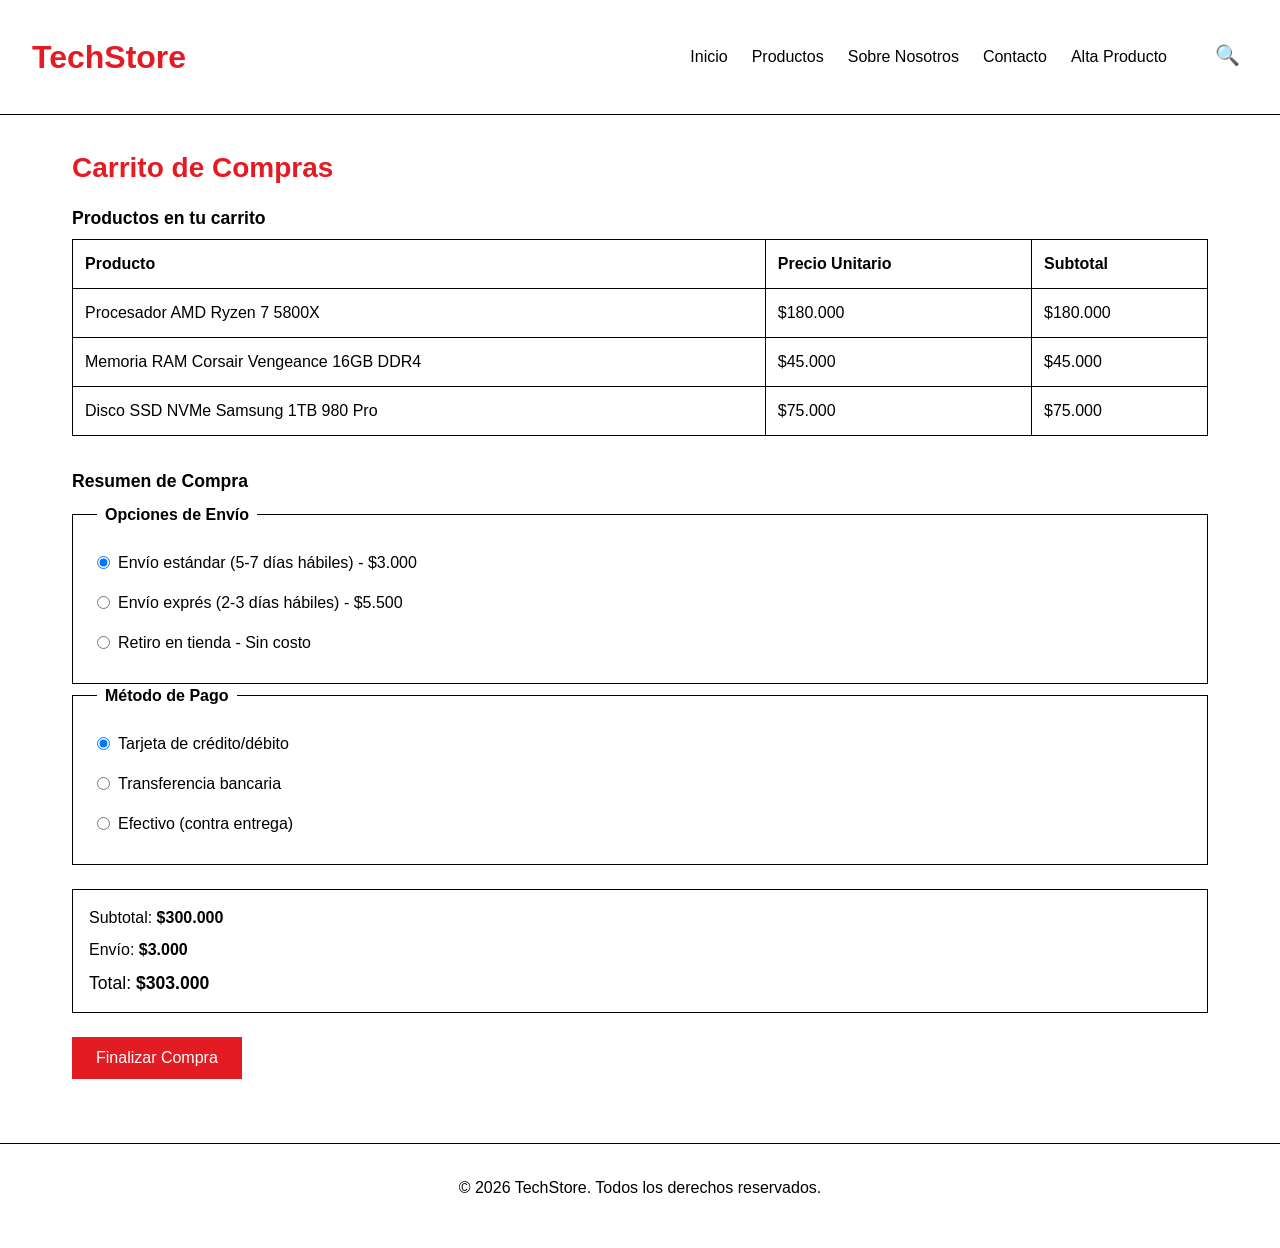
==== carrito.html @ a1bcc321 "Reestructuración del sitio web y mejora de las páginas de productos - Se actualizaron los enlaces de" ====
<!DOCTYPE html>
<html lang="es">
<head>
    <meta charset="UTF-8">
    <meta name="viewport" content="width=device-width, initial-scale=1.0">
    <title>TechStore - Carrito de Compras</title>
    <meta name="description" content="Carrito de compras de TechStore">
    <link rel="stylesheet" href="style.css">
</head>
<body>
    <header>
        <h1>TechStore</h1>
        <nav>
            <ul>
                <li><a href="index.html">Inicio</a></li>
                <li><a href="productos.html">Productos</a></li>
                <li><a href="sobre-nosotros.html">Sobre Nosotros</a></li>
                <li><a href="/contact.html">Contacto</a></li>
                <li><a href="new-product.html">Alta Producto</a></li>
            </ul>
            <div class="buscador">
                <input type="checkbox" id="buscador-toggle">
                <label for="buscador-toggle" class="buscador-lupa">🔍</label>
                <form class="buscador-input">
                    <input type="text" name="busqueda" placeholder="Buscar productos...">
                </form>
            </div>
        </nav>
    </header>

    <main>
        <h2>Carrito de Compras</h2>

        <section id="carrito-productos">
            <h3>Productos en tu carrito</h3>
            <table>
                <thead>
                    <tr>
                        <th>Producto</th>
                        <th>Precio Unitario</th>
                        <th>Subtotal</th>
                    </tr>
                </thead>
                <tbody>
                    <tr>
                        <td>Procesador AMD Ryzen 7 5800X</td>
                        <td>$180.000</td>
                        <td>$180.000</td>
                    </tr>
                    <tr>
                        <td>Memoria RAM Corsair Vengeance 16GB DDR4</td>
                        <td>$45.000</td>
                        <td>$45.000</td>
                    </tr>
                    <tr>
                        <td>Disco SSD NVMe Samsung 1TB 980 Pro</td>
                        <td>$75.000</td>
                        <td>$75.000</td>
                    </tr>
                </tbody>
            </table>
        </section>

        <section id="resumen-compra">
            <h3>Resumen de Compra</h3>

            <fieldset>
                <legend>Opciones de Envío</legend>
                <div class="opciones-envio">
                    <label>
                        <input type="radio" name="envio" value="estandar" checked>
                        Envío estándar (5-7 días hábiles) - $3.000
                    </label>
                    <label>
                        <input type="radio" name="envio" value="expres">
                        Envío exprés (2-3 días hábiles) - $5.500
                    </label>
                    <label>
                        <input type="radio" name="envio" value="retiro">
                        Retiro en tienda - Sin costo
                    </label>
                </div>
            </fieldset>

            <fieldset>
                <legend>Método de Pago</legend>
                <div class="opciones-pago">
                    <label>
                        <input type="radio" name="pago" value="tarjeta" checked>
                        Tarjeta de crédito/débito
                    </label>
                    <label>
                        <input type="radio" name="pago" value="transferencia">
                        Transferencia bancaria
                    </label>
                    <label>
                        <input type="radio" name="pago" value="efectivo">
                        Efectivo (contra entrega)
                    </label>
                </div>
            </fieldset>

            <div class="totales">
                <p>Subtotal: <strong>$300.000</strong></p>
                <p>Envío: <strong>$3.000</strong></p>
                <p>Total: <strong>$303.000</strong></p>
            </div>

            <button type="submit">Finalizar Compra</button>
        </section>
    </main>

    <footer>
        <p>&copy; 2026 TechStore. Todos los derechos reservados.</p>
    </footer>
</body>
</html>
---- style.css ----
:root {
    --color-primario: #E31B23;
    --color-acento: #C5A059;
    --color-fondo: #FFFFFF;
    --color-texto: #000000;
    --radio-borde: 0px;
    --borde-fino: 1px;
}

* {
    box-sizing: border-box;
    margin: 0;
    padding: 0;
}

body {
    font-family: Arial, Helvetica, sans-serif;
    background-color: var(--color-fondo);
    color: var(--color-texto);
    line-height: 1.5;
}

/* Header y Navegación */
header {
    padding: 1rem;
    border-bottom: var(--borde-fino) solid var(--color-texto);
}

header h1 {
    color: var(--color-primario);
    font-size: 1.5rem;
}

header nav ul {
    list-style: none;
    display: flex;
    flex-direction: column;
    gap: 0.5rem;
    margin-top: 1rem;
}

header nav a {
    display: block;
    padding: 0.5rem;
    color: var(--color-texto);
    text-decoration: none;
}

header nav a:hover {
    color: var(--color-acento);
}

header nav {
    display: flex;
    flex-direction: column;
    gap: 1rem;
}

.buscador {
    display: flex;
    flex-direction: column;
    align-items: flex-start;
}

#buscador-toggle {
    display: none;
}

.buscador-lupa {
    cursor: pointer;
    padding: 0.5rem;
    font-size: 1.25rem;
    color: var(--color-texto);
}

.buscador-input {
    display: none;
    width: 200px;
}

.buscador-input input {
    width: 100%;
    padding: 0.5rem;
    border: var(--borde-fino) solid var(--color-texto);
    border-radius: var(--radio-borde);
    background-color: var(--color-fondo);
    color: var(--color-texto);
}

#buscador-toggle:checked ~ .buscador-input {
    display: block;
    width: 200px;
}

/* Main */
main {
    padding: 1rem;
}

section {
    margin-bottom: 2rem;
}

h2 {
    color: var(--color-primario);
    font-size: 1.25rem;
    margin-bottom: 1rem;
}

h3 {
    font-size: 1.1rem;
    margin-bottom: 0.5rem;
}

p {
    margin-bottom: 1rem;
}

/* Formularios */
form {
    display: flex;
    flex-direction: column;
    gap: 1rem;
}

fieldset {
    border: var(--borde-fino) solid var(--color-texto);
    padding: 1rem;
}

legend {
    padding: 0 0.5rem;
    font-weight: bold;
}

label {
    display: block;
    margin-bottom: 0.25rem;
}

input,
select,
textarea {
    width: 100%;
    padding: 0.5rem;
    border: var(--borde-fino) solid var(--color-texto);
    border-radius: var(--radio-borde);
    font-size: 1rem;
}

button {
    padding: 0.75rem 1.5rem;
    background-color: var(--color-primario);
    color: var(--color-fondo);
    border: none;
    border-radius: var(--radio-borde);
    cursor: pointer;
    font-size: 1rem;
}

button:hover {
    background-color: var(--color-acento);
}

button[type="reset"] {
    background-color: transparent;
    color: var(--color-texto);
    border: var(--borde-fino) solid var(--color-texto);
}

input[type="checkbox"],
input[type="radio"] {
    width: auto;
    margin-right: 0.5rem;
}

table {
    width: 100%;
    border-collapse: collapse;
    margin-bottom: 2rem;
}

table th,
table td {
    padding: 0.75rem;
    border: var(--borde-fino) solid var(--color-texto);
    text-align: left;
}

table th {
    background-color: var(--color-fondo);
    font-weight: bold;
}

.opciones-envio,
.opciones-pago {
    display: flex;
    flex-direction: column;
    gap: 0.75rem;
}

.opciones-envio label,
.opciones-pago label {
    display: flex;
    align-items: center;
    cursor: pointer;
}

.totales {
    margin: 1.5rem 0;
    padding: 1rem;
    border: var(--borde-fino) solid var(--color-texto);
}

.totales p {
    margin-bottom: 0.5rem;
}

.totales p:last-child {
    margin-bottom: 0;
    font-size: 1.1rem;
}

/* Artículos de productos */
.productos {
    display: grid;
    gap: 1rem;
    grid-template-columns: repeat(auto-fill, minmax(250px, 1fr));
}

.tarjeta-producto {
    position: relative;
    display: flex;
    flex-direction: column;
    height: 320px;
    border: var(--borde-fino) solid var(--color-texto);
    border-radius: var(--radio-borde);
    overflow: hidden;
    transition: transform 0.2s ease;
}

.tarjeta-producto:hover {
    transform: translateY(-5px);
}

.producto-imagen {
    width: 100%;
    height: 180px;
    background-color: #e0e0e0;
    border-bottom: none;
}

.producto-imagen img {
    width: 100%;
    height: 100%;
    object-fit: cover;
}

.producto-info {
    padding: 1rem;
    display: flex;
    flex-direction: column;
    flex-grow: 1;
}

.producto-info h4 {
    font-size: 1rem;
    margin-bottom: 0.5rem;
    line-height: 1.3;
}

.producto-precio-container {
    display: flex;
    align-items: baseline;
    gap: 0.5rem;
    margin-top: auto;
}

.producto-precio {
    font-size: 1.25rem;
    font-weight: bold;
    color: var(--color-primario);
}

.producto-precio-anterior {
    font-size: 0.85rem;
    text-decoration: line-through;
    color: var(--color-texto);
    opacity: 0.7;
}

.producto-descripcion {
    position: absolute;
    left: 0;
    right: 0;
    top: 0;
    height: 180px;
    background-color: rgba(245, 245, 245, 0.95);
    color: var(--color-texto);
    padding: 1rem;
    opacity: 0;
    transition: opacity 0.3s ease;
    border-bottom: var(--borde-fino) solid var(--color-texto);
}

.tarjeta-producto:hover .producto-descripcion {
    opacity: 1;
}

.producto-descripcion p {
    margin: 0;
    font-size: 0.9rem;
}

.tarjeta-producto.oferta {
    background-color: var(--color-acento);
}

.tarjeta-producto.oferta:hover {
    background-color: var(--color-acento);
}

.etiqueta-oferta {
    position: absolute;
    top: 0;
    right: 0;
    padding: 0.25rem 0.5rem;
    background-color: var(--color-primario);
    color: var(--color-fondo);
    font-size: 0.75rem;
    font-weight: bold;
    z-index: 1;
}

/* Footer */
footer {
    padding: 1rem;
    border-top: var(--borde-fino) solid var(--color-texto);
    text-align: center;
}

/* Tablet */
@media (min-width: 768px) {
    header {
        display: flex;
        justify-content: space-between;
        align-items: center;
    }

    header nav {
        flex-direction: row;
        align-items: center;
        gap: 2rem;
    }

    header nav ul {
        flex-direction: row;
        margin-top: 0;
    }

    .buscador {
        flex-direction: row;
        align-items: center;
    }

    main {
        padding: 1.5rem;
    }

    h2 {
        font-size: 1.5rem;
    }

    form {
        max-width: 600px;
    }

    fieldset {
        padding: 1.5rem;
    }

    .productos {
        grid-template-columns: repeat(2, 1fr);
    }

    .ofertas {
        grid-template-columns: repeat(2, 1fr);
    }

    #productos article {
        margin-bottom: 0;
    }
}

/* Desktop */
@media (min-width: 1024px) {
    header,
    main,
    footer {
        padding: 2rem;
    }

    header h1 {
        font-size: 2rem;
    }

    h2 {
        font-size: 1.75rem;
    }

    main {
        max-width: 1200px;
        margin: 0 auto;
    }

    .productos {
        grid-template-columns: repeat(3, 1fr);
    }

    .ofertas {
        grid-template-columns: repeat(3, 1fr);
    }

    #productos article {
        margin-bottom: 0;
    }

    form {
        max-width: 800px;
    }
}
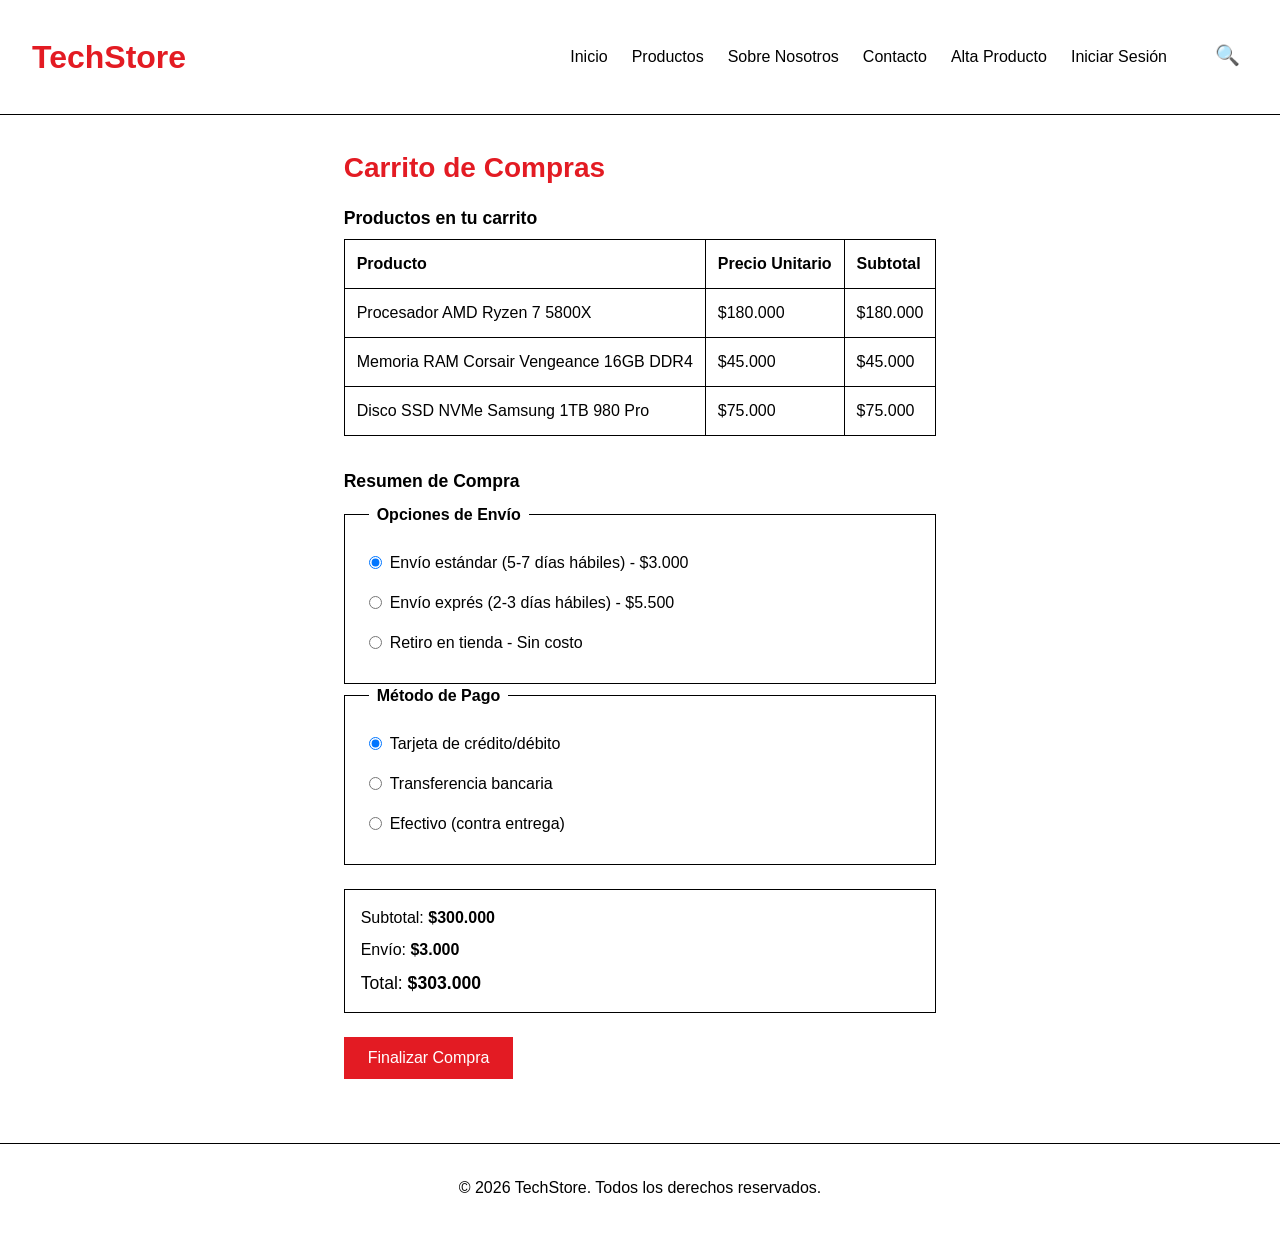
==== commit 142f15bf: "Add new HTML pages for admin and user login, product details, and a banner image - Created login-adm" ====
--- a/carrito.html
+++ b/carrito.html
@@ -9,7 +9,7 @@
 </head>
 <body>
     <header>
-        <h1>TechStore</h1>
+        <h1><a href="index.html">TechStore</a></h1>
         <nav>
             <ul>
                 <li><a href="index.html">Inicio</a></li>
@@ -17,6 +17,7 @@
                 <li><a href="sobre-nosotros.html">Sobre Nosotros</a></li>
                 <li><a href="/contact.html">Contacto</a></li>
                 <li><a href="new-product.html">Alta Producto</a></li>
+                <li><a href="login-user.html">Iniciar Sesión</a></li>
             </ul>
             <div class="buscador">
                 <input type="checkbox" id="buscador-toggle">
--- a/style.css
+++ b/style.css
@@ -18,6 +18,9 @@
     background-color: var(--color-fondo);
     color: var(--color-texto);
     line-height: 1.5;
+    display: flex;
+    flex-direction: column;
+    min-height: 100vh;
 }
 
 /* Header y Navegación */
@@ -29,6 +32,11 @@
 header h1 {
     color: var(--color-primario);
     font-size: 1.5rem;
+}
+
+header h1 a {
+    color: inherit;
+    text-decoration: none;
 }
 
 header nav ul {
@@ -95,6 +103,7 @@
 /* Main */
 main {
     padding: 1rem;
+    flex: 1;
 }
 
 section {
@@ -225,7 +234,12 @@
 .productos {
     display: grid;
     gap: 1rem;
-    grid-template-columns: repeat(auto-fill, minmax(250px, 1fr));
+    grid-template-columns: 1fr;
+}
+
+a.tarjeta-producto {
+    text-decoration: none;
+    color: inherit;
 }
 
 .tarjeta-producto {
@@ -332,6 +346,224 @@
     z-index: 1;
 }
 
+/* Filtros de categoría */
+.filtro-ancla {
+    position: absolute;
+    opacity: 0;
+    pointer-events: none;
+}
+
+.filtros-categoria {
+    display: flex;
+    flex-wrap: wrap;
+    gap: 0.5rem;
+    margin-bottom: 1.5rem;
+}
+
+.filtros-categoria a {
+    display: inline-block;
+    padding: 0.5rem 1rem;
+    border: var(--borde-fino) solid var(--color-texto);
+    text-decoration: none;
+    color: var(--color-texto);
+    font-size: 0.9rem;
+    user-select: none;
+    transition: background-color 0.2s ease, color 0.2s ease;
+}
+
+.filtros-categoria a:hover {
+    background-color: var(--color-primario);
+    color: var(--color-fondo);
+}
+
+/* Ancla activa: resalta el link correspondiente */
+#filtro-todos:target ~ .filtros-categoria a[href="#filtro-todos"],
+#filtro-procesadores:target ~ .filtros-categoria a[href="#filtro-procesadores"],
+#filtro-memorias:target ~ .filtros-categoria a[href="#filtro-memorias"],
+#filtro-discos:target ~ .filtros-categoria a[href="#filtro-discos"],
+#filtro-placas:target ~ .filtros-categoria a[href="#filtro-placas"],
+#filtro-motherboards:target ~ .filtros-categoria a[href="#filtro-motherboards"],
+#filtro-monitores:target ~ .filtros-categoria a[href="#filtro-monitores"] {
+    background-color: var(--color-primario);
+    color: var(--color-fondo);
+    border-color: var(--color-primario);
+}
+
+/* Cuando un filtro específico está activo, oculta todas las secciones */
+#filtro-procesadores:target ~ section,
+#filtro-memorias:target ~ section,
+#filtro-discos:target ~ section,
+#filtro-placas:target ~ section,
+#filtro-motherboards:target ~ section,
+#filtro-monitores:target ~ section {
+    display: none;
+}
+
+/* Muestra solo la sección que coincide */
+#filtro-procesadores:target ~ #procesadores,
+#filtro-memorias:target ~ #memorias-ram,
+#filtro-discos:target ~ #discos-ssd,
+#filtro-placas:target ~ #placas-de-video,
+#filtro-motherboards:target ~ #motherboards,
+#filtro-monitores:target ~ #monitores {
+    display: block;
+}
+
+/* Producto detalle */
+.producto-detalle {
+    display: flex;
+    flex-direction: column;
+    gap: 1.5rem;
+}
+
+.producto-detalle-imagen {
+    width: 100%;
+    max-height: 400px;
+    background-color: #e0e0e0;
+    overflow: hidden;
+}
+
+.producto-detalle-imagen img {
+    width: 100%;
+    height: 100%;
+    object-fit: cover;
+}
+
+.producto-detalle-info {
+    display: flex;
+    flex-direction: column;
+    gap: 1rem;
+}
+
+.producto-detalle-info h2 {
+    color: var(--color-texto);
+    margin-bottom: 0;
+}
+
+.producto-detalle-precio {
+    font-size: 1.75rem;
+    font-weight: bold;
+    color: var(--color-primario);
+    margin-bottom: 0;
+}
+
+.producto-detalle-precio-anterior {
+    font-size: 1rem;
+    text-decoration: line-through;
+    color: var(--color-texto);
+    opacity: 0.7;
+    margin-left: 0.75rem;
+    font-weight: normal;
+}
+
+.producto-detalle-descripcion {
+    line-height: 1.7;
+    margin-bottom: 0;
+}
+
+.producto-detalle-sku {
+    font-size: 0.85rem;
+    color: var(--color-texto);
+    opacity: 0.6;
+    margin-bottom: 0;
+}
+
+.producto-detalle-envio {
+    padding: 1rem;
+    border: var(--borde-fino) solid var(--color-texto);
+}
+
+.producto-detalle-envio h4 {
+    margin-bottom: 0.75rem;
+    font-size: 1rem;
+}
+
+.producto-detalle-envio ul {
+    list-style: none;
+    display: flex;
+    flex-direction: column;
+    gap: 0.5rem;
+}
+
+.producto-detalle-envio li {
+    display: flex;
+    align-items: center;
+    gap: 0.5rem;
+    font-size: 0.9rem;
+}
+
+.producto-detalle-envio li::before {
+    content: "✔";
+    color: var(--color-primario);
+    font-weight: bold;
+}
+
+.producto-detalle .btn-carrito {
+    padding: 0.85rem 2rem;
+    background-color: var(--color-primario);
+    color: var(--color-fondo);
+    border: none;
+    cursor: pointer;
+    font-size: 1.1rem;
+    font-weight: bold;
+    align-self: flex-start;
+    transition: background-color 0.2s ease;
+}
+
+.producto-detalle .btn-carrito:hover {
+    background-color: var(--color-acento);
+}
+
+/* Login */
+.pagina-login {
+    display: flex;
+    flex-direction: column;
+    justify-content: center;
+    align-items: center;
+}
+
+.pagina-login form {
+    width: 100%;
+    max-width: 420px;
+    gap: 1.25rem;
+}
+
+.pagina-login fieldset {
+    padding: 2rem;
+}
+
+.pagina-login .olvide-link {
+    margin-top: 1rem;
+    color: var(--color-texto);
+    opacity: 0.7;
+    font-size: 0.9rem;
+}
+
+.pagina-login .olvide-link:hover {
+    color: var(--color-primario);
+    opacity: 1;
+}
+
+.pagina-login .admin-link {
+    margin-top: 0.75rem;
+    padding: 0.75rem 1.5rem;
+    background-color: transparent;
+    color: var(--color-texto);
+    border: var(--borde-fino) solid var(--color-texto);
+    text-decoration: none;
+    text-align: center;
+    width: 100%;
+    max-width: 400px;
+    font-size: 0.9rem;
+    transition: background-color 0.2s ease, color 0.2s ease;
+}
+
+.pagina-login .admin-link:hover {
+    background-color: var(--color-primario);
+    color: var(--color-fondo);
+    border-color: var(--color-primario);
+}
+
 /* Footer */
 footer {
     padding: 1rem;
@@ -341,6 +573,20 @@
 
 /* Tablet */
 @media (min-width: 768px) {
+    .producto-detalle {
+        flex-direction: row;
+        align-items: flex-start;
+    }
+
+    .producto-detalle-imagen {
+        flex: 0 0 45%;
+        max-height: 500px;
+    }
+
+    .producto-detalle-info {
+        flex: 1;
+    }
+
     header {
         display: flex;
         justify-content: space-between;
@@ -381,14 +627,6 @@
 
     .productos {
         grid-template-columns: repeat(2, 1fr);
-    }
-
-    .ofertas {
-        grid-template-columns: repeat(2, 1fr);
-    }
-
-    #productos article {
-        margin-bottom: 0;
     }
 }
 
@@ -417,14 +655,6 @@
         grid-template-columns: repeat(3, 1fr);
     }
 
-    .ofertas {
-        grid-template-columns: repeat(3, 1fr);
-    }
-
-    #productos article {
-        margin-bottom: 0;
-    }
-
     form {
         max-width: 800px;
     }
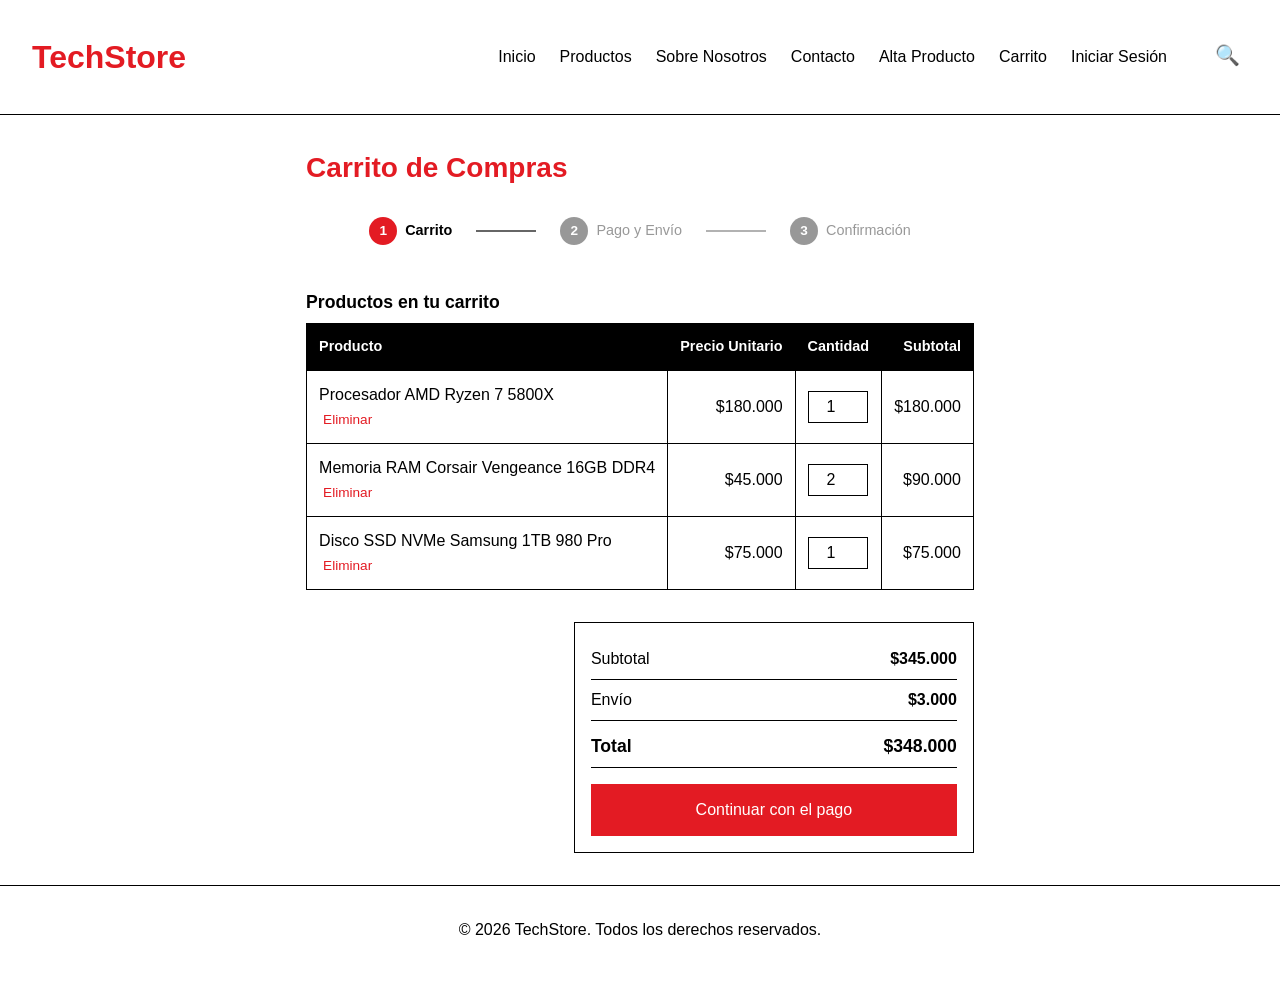
==== commit 63cb12ac: "Add styles for checkout process, forms, navigation, and product display - Created new CSS files for " ====
--- a/carrito.html
+++ b/carrito.html
@@ -6,6 +6,9 @@
     <title>TechStore - Carrito de Compras</title>
     <meta name="description" content="Carrito de compras de TechStore">
     <link rel="stylesheet" href="style.css">
+    <link rel="stylesheet" href="css/navegacion.css">
+    <link rel="stylesheet" href="css/formularios.css">
+    <link rel="stylesheet" href="css/carrito.css">
 </head>
 <body>
     <header>
@@ -15,8 +18,9 @@
                 <li><a href="index.html">Inicio</a></li>
                 <li><a href="productos.html">Productos</a></li>
                 <li><a href="sobre-nosotros.html">Sobre Nosotros</a></li>
-                <li><a href="/contact.html">Contacto</a></li>
+                <li><a href="contact.html">Contacto</a></li>
                 <li><a href="new-product.html">Alta Producto</a></li>
+                <li><a href="carrito.html">Carrito</a></li>
                 <li><a href="login-user.html">Iniciar Sesión</a></li>
             </ul>
             <div class="buscador">
@@ -32,87 +36,76 @@
     <main>
         <h2>Carrito de Compras</h2>
 
+        <div class="pasos-checkout">
+            <span class="paso activo">Carrito</span>
+            <span class="paso-separador"></span>
+            <a href="checkout.html" class="paso">Pago y Envío</a>
+            <span class="paso-separador"></span>
+            <span class="paso">Confirmación</span>
+        </div>
+
         <section id="carrito-productos">
             <h3>Productos en tu carrito</h3>
-            <table>
+            <table class="tabla-carrito">
                 <thead>
                     <tr>
                         <th>Producto</th>
-                        <th>Precio Unitario</th>
-                        <th>Subtotal</th>
+                        <th class="col-precio">Precio Unitario</th>
+                        <th class="col-cantidad">Cantidad</th>
+                        <th class="col-subtotal">Subtotal</th>
                     </tr>
                 </thead>
                 <tbody>
                     <tr>
-                        <td>Procesador AMD Ryzen 7 5800X</td>
-                        <td>$180.000</td>
-                        <td>$180.000</td>
+                        <td>
+                            Procesador AMD Ryzen 7 5800X
+                            <br><button class="btn-eliminar">Eliminar</button>
+                        </td>
+                        <td class="col-precio">$180.000</td>
+                        <td class="col-cantidad"><input type="number" class="cantidad-input" value="1" min="1"></td>
+                        <td class="col-subtotal">$180.000</td>
                     </tr>
                     <tr>
-                        <td>Memoria RAM Corsair Vengeance 16GB DDR4</td>
-                        <td>$45.000</td>
-                        <td>$45.000</td>
+                        <td>
+                            Memoria RAM Corsair Vengeance 16GB DDR4
+                            <br><button class="btn-eliminar">Eliminar</button>
+                        </td>
+                        <td class="col-precio">$45.000</td>
+                        <td class="col-cantidad"><input type="number" class="cantidad-input" value="2" min="1"></td>
+                        <td class="col-subtotal">$90.000</td>
                     </tr>
                     <tr>
-                        <td>Disco SSD NVMe Samsung 1TB 980 Pro</td>
-                        <td>$75.000</td>
-                        <td>$75.000</td>
+                        <td>
+                            Disco SSD NVMe Samsung 1TB 980 Pro
+                            <br><button class="btn-eliminar">Eliminar</button>
+                        </td>
+                        <td class="col-precio">$75.000</td>
+                        <td class="col-cantidad"><input type="number" class="cantidad-input" value="1" min="1"></td>
+                        <td class="col-subtotal">$75.000</td>
                     </tr>
                 </tbody>
             </table>
         </section>
 
-        <section id="resumen-compra">
-            <h3>Resumen de Compra</h3>
-
-            <fieldset>
-                <legend>Opciones de Envío</legend>
-                <div class="opciones-envio">
-                    <label>
-                        <input type="radio" name="envio" value="estandar" checked>
-                        Envío estándar (5-7 días hábiles) - $3.000
-                    </label>
-                    <label>
-                        <input type="radio" name="envio" value="expres">
-                        Envío exprés (2-3 días hábiles) - $5.500
-                    </label>
-                    <label>
-                        <input type="radio" name="envio" value="retiro">
-                        Retiro en tienda - Sin costo
-                    </label>
-                </div>
-            </fieldset>
-
-            <fieldset>
-                <legend>Método de Pago</legend>
-                <div class="opciones-pago">
-                    <label>
-                        <input type="radio" name="pago" value="tarjeta" checked>
-                        Tarjeta de crédito/débito
-                    </label>
-                    <label>
-                        <input type="radio" name="pago" value="transferencia">
-                        Transferencia bancaria
-                    </label>
-                    <label>
-                        <input type="radio" name="pago" value="efectivo">
-                        Efectivo (contra entrega)
-                    </label>
-                </div>
-            </fieldset>
-
-            <div class="totales">
-                <p>Subtotal: <strong>$300.000</strong></p>
-                <p>Envío: <strong>$3.000</strong></p>
-                <p>Total: <strong>$303.000</strong></p>
+        <div class="resumen-carrito">
+            <div class="fila-total">
+                <span>Subtotal</span>
+                <strong>$345.000</strong>
             </div>
-
-            <button type="submit">Finalizar Compra</button>
-        </section>
+            <div class="fila-total">
+                <span>Envío</span>
+                <strong>$3.000</strong>
+            </div>
+            <div class="fila-total total-final">
+                <span>Total</span>
+                <strong>$348.000</strong>
+            </div>
+            <a href="checkout.html" class="btn-checkout">Continuar con el pago</a>
+        </div>
     </main>
 
     <footer>
         <p>&copy; 2026 TechStore. Todos los derechos reservados.</p>
     </footer>
 </body>
-</html>+</html>
--- a/css/navegacion.css
+++ b/css/navegacion.css
@@ -0,0 +1,265 @@
+/* Menú principal */
+header nav ul {
+    list-style: none;
+    display: flex;
+    flex-direction: column;
+    gap: 0.5rem;
+    margin-top: 1rem;
+}
+
+header nav a {
+    display: block;
+    padding: 0.5rem;
+    color: var(--color-texto);
+    text-decoration: none;
+}
+
+header nav a:hover {
+    color: var(--color-acento);
+}
+
+header nav {
+    display: flex;
+    flex-direction: column;
+    gap: 1rem;
+}
+
+/* Buscador */
+.buscador {
+    display: flex;
+    flex-direction: column;
+    align-items: flex-start;
+}
+
+#buscador-toggle {
+    display: none;
+}
+
+.buscador-lupa {
+    cursor: pointer;
+    padding: 0.5rem;
+    font-size: 1.25rem;
+    color: var(--color-texto);
+}
+
+.buscador-input {
+    display: none;
+    width: 200px;
+}
+
+.buscador-input input {
+    width: 100%;
+    padding: 0.5rem;
+    border: var(--borde-fino) solid var(--color-texto);
+    border-radius: var(--radio-borde);
+    background-color: var(--color-fondo);
+    color: var(--color-texto);
+}
+
+#buscador-toggle:checked ~ .buscador-input {
+    display: block;
+    width: 200px;
+}
+
+/* Filtros de categoría (productos.html) */
+.filtro-ancla {
+    position: absolute;
+    opacity: 0;
+    pointer-events: none;
+}
+
+.filtros-categoria {
+    display: flex;
+    flex-wrap: wrap;
+    gap: 0.5rem;
+    margin-bottom: 1.5rem;
+}
+
+.filtros-categoria a {
+    display: inline-block;
+    padding: 0.5rem 1rem;
+    border: var(--borde-fino) solid var(--color-texto);
+    text-decoration: none;
+    color: var(--color-texto);
+    font-size: 0.9rem;
+    user-select: none;
+    transition: background-color 0.2s ease, color 0.2s ease;
+}
+
+.filtros-categoria a:hover {
+    background-color: var(--color-primario);
+    color: var(--color-fondo);
+}
+
+/* Ancla activa: resalta el link correspondiente */
+#filtro-todos:target ~ .filtros-categoria a[href="#filtro-todos"],
+#filtro-procesadores:target ~ .filtros-categoria a[href="#filtro-procesadores"],
+#filtro-memorias:target ~ .filtros-categoria a[href="#filtro-memorias"],
+#filtro-discos:target ~ .filtros-categoria a[href="#filtro-discos"],
+#filtro-placas:target ~ .filtros-categoria a[href="#filtro-placas"],
+#filtro-motherboards:target ~ .filtros-categoria a[href="#filtro-motherboards"],
+#filtro-monitores:target ~ .filtros-categoria a[href="#filtro-monitores"] {
+    background-color: var(--color-primario);
+    color: var(--color-fondo);
+    border-color: var(--color-primario);
+}
+
+/* Títulos de categoría: ocultos por defecto, visibles solo con :target */
+.titulo-categoria {
+    display: none;
+}
+
+#filtro-procesadores:target ~ #titulo-procesadores,
+#filtro-memorias:target ~ #titulo-memorias,
+#filtro-discos:target ~ #titulo-discos,
+#filtro-placas:target ~ #titulo-placas-video,
+#filtro-motherboards:target ~ #titulo-motherboards,
+#filtro-monitores:target ~ #titulo-monitores {
+    display: block;
+}
+
+/* Oculta productos de categorías no seleccionadas */
+#filtro-procesadores:target ~ .productos .tarjeta-producto:not([data-categoria="procesadores"]),
+#filtro-memorias:target ~ .productos .tarjeta-producto:not([data-categoria="memorias"]),
+#filtro-discos:target ~ .productos .tarjeta-producto:not([data-categoria="discos"]),
+#filtro-placas:target ~ .productos .tarjeta-producto:not([data-categoria="placas-video"]),
+#filtro-motherboards:target ~ .productos .tarjeta-producto:not([data-categoria="motherboards"]),
+#filtro-monitores:target ~ .productos .tarjeta-producto:not([data-categoria="monitores"]) {
+    display: none;
+}
+
+/* Filtros secundarios: rango de precio + orden */
+.filtros-secundarios {
+    display: flex;
+    flex-wrap: wrap;
+    gap: 1.5rem 2rem;
+    margin-bottom: 1.5rem;
+    align-items: flex-start;
+}
+
+/* Range Slider */
+.filtro-precio-rango {
+    flex: 1 1 280px;
+    min-width: 200px;
+}
+
+.filtro-precio-rango label {
+    font-size: 0.9rem;
+    margin-bottom: 0.5rem;
+    display: block;
+}
+
+.rango-slider {
+    position: relative;
+    height: 36px;
+}
+
+.rango-slider input[type="range"] {
+    position: absolute;
+    width: 100%;
+    height: 4px;
+    top: 50%;
+    transform: translateY(-50%);
+    -webkit-appearance: none;
+    appearance: none;
+    background: transparent;
+    pointer-events: none;
+    z-index: 2;
+    margin: 0;
+}
+
+.rango-slider input[type="range"]::-webkit-slider-thumb {
+    -webkit-appearance: none;
+    pointer-events: auto;
+    width: 18px;
+    height: 18px;
+    border-radius: 50%;
+    background: var(--color-primario);
+    border: 2px solid var(--color-fondo);
+    box-shadow: 0 0 0 1px var(--color-texto);
+    cursor: pointer;
+}
+
+.rango-slider input[type="range"]::-moz-range-thumb {
+    width: 18px;
+    height: 18px;
+    border-radius: 50%;
+    background: var(--color-primario);
+    border: 2px solid var(--color-fondo);
+    box-shadow: 0 0 0 1px var(--color-texto);
+    cursor: pointer;
+}
+
+/* Fondo de la pista (detrás del rango activo) */
+.rango-slider::before {
+    content: '';
+    position: absolute;
+    left: 0;
+    right: 0;
+    top: 50%;
+    transform: translateY(-50%);
+    height: 4px;
+    background: #ccc;
+    z-index: 0;
+    border-radius: 2px;
+}
+
+/* Barra activa entre los dos thumbs */
+.rango-track {
+    position: absolute;
+    top: 50%;
+    transform: translateY(-50%);
+    height: 4px;
+    background: var(--color-primario);
+    z-index: 1;
+    border-radius: 2px;
+}
+
+/* Sort dropdown */
+.filtro-orden {
+    flex: 0 0 auto;
+    display: flex;
+    align-items: center;
+    gap: 0.5rem;
+}
+
+.filtro-orden label {
+    font-size: 0.9rem;
+    margin-bottom: 0;
+    white-space: nowrap;
+}
+
+.filtro-orden select {
+    padding: 0.4rem 0.5rem;
+    border: var(--borde-fino) solid var(--color-texto);
+    border-radius: var(--radio-borde);
+    font-size: 0.9rem;
+    font-family: inherit;
+    background: var(--color-fondo);
+    color: var(--color-texto);
+    cursor: pointer;
+    min-width: 170px;
+}
+
+.filtro-orden select:hover {
+    border-color: var(--color-primario);
+}
+
+/* Tablet */
+@media (min-width: 768px) {
+    header nav {
+        flex-direction: row;
+        align-items: center;
+        gap: 2rem;
+    }
+
+    header nav ul {
+        flex-direction: row;
+        margin-top: 0;
+    }
+
+    .buscador {
+        flex-direction: row;
+        align-items: center;
+    }
+}
--- a/css/formularios.css
+++ b/css/formularios.css
@@ -0,0 +1,74 @@
+form {
+    display: flex;
+    flex-direction: column;
+    gap: 1rem;
+}
+
+fieldset {
+    border: var(--borde-fino) solid var(--color-texto);
+    padding: 1rem;
+}
+
+legend {
+    padding: 0 0.5rem;
+    font-weight: bold;
+}
+
+label {
+    display: block;
+    margin-bottom: 0.25rem;
+}
+
+input,
+select,
+textarea {
+    width: 100%;
+    padding: 0.5rem;
+    border: var(--borde-fino) solid var(--color-texto);
+    border-radius: var(--radio-borde);
+    font-size: 1rem;
+}
+
+button {
+    padding: 0.75rem 1.5rem;
+    background-color: var(--color-primario);
+    color: var(--color-fondo);
+    border: none;
+    border-radius: var(--radio-borde);
+    cursor: pointer;
+    font-size: 1rem;
+}
+
+button:hover {
+    background-color: var(--color-acento);
+}
+
+button[type="reset"] {
+    background-color: transparent;
+    color: var(--color-texto);
+    border: var(--borde-fino) solid var(--color-texto);
+}
+
+input[type="checkbox"],
+input[type="radio"] {
+    width: auto;
+    margin-right: 0.5rem;
+}
+
+/* Tablet */
+@media (min-width: 768px) {
+    form {
+        max-width: 600px;
+    }
+
+    fieldset {
+        padding: 1.5rem;
+    }
+}
+
+/* Desktop */
+@media (min-width: 1024px) {
+    form {
+        max-width: 800px;
+    }
+}
--- a/css/carrito.css
+++ b/css/carrito.css
@@ -0,0 +1,192 @@
+/* Step indicator */
+.pasos-checkout {
+    display: flex;
+    justify-content: center;
+    gap: 0;
+    margin-bottom: 2rem;
+    counter-reset: paso;
+}
+
+.paso {
+    display: flex;
+    align-items: center;
+    gap: 0.5rem;
+    padding: 0.75rem 1rem;
+    font-size: 0.85rem;
+    color: var(--color-texto);
+    opacity: 0.4;
+    text-decoration: none;
+    position: relative;
+}
+
+.paso::before {
+    counter-increment: paso;
+    content: counter(paso);
+    display: inline-flex;
+    align-items: center;
+    justify-content: center;
+    width: 28px;
+    height: 28px;
+    border-radius: 50%;
+    background: var(--color-texto);
+    color: var(--color-fondo);
+    font-weight: bold;
+    font-size: 0.85rem;
+    flex-shrink: 0;
+}
+
+.paso.activo {
+    opacity: 1;
+    font-weight: bold;
+}
+
+.paso.activo::before {
+    background: var(--color-primario);
+}
+
+.paso-separador {
+    width: 40px;
+    height: 2px;
+    background: var(--color-texto);
+    opacity: 0.3;
+    align-self: center;
+}
+
+.paso.activo + .paso-separador {
+    opacity: 0.6;
+}
+
+/* Cart table */
+.tabla-carrito {
+    width: 100%;
+    border-collapse: collapse;
+    margin-bottom: 2rem;
+}
+
+.tabla-carrito th,
+.tabla-carrito td {
+    padding: 0.75rem;
+    border: var(--borde-fino) solid var(--color-texto);
+    text-align: left;
+}
+
+.tabla-carrito th {
+    background: var(--color-texto);
+    color: var(--color-fondo);
+    font-size: 0.9rem;
+}
+
+.tabla-carrito .col-cantidad {
+    width: 80px;
+    text-align: center;
+}
+
+.tabla-carrito .col-precio,
+.tabla-carrito .col-subtotal {
+    text-align: right;
+}
+
+.tabla-carrito .cantidad-input {
+    width: 60px;
+    padding: 0.35rem;
+    text-align: center;
+    border: var(--borde-fino) solid var(--color-texto);
+    font-size: 1rem;
+}
+
+.tabla-carrito .btn-eliminar {
+    background: none;
+    border: none;
+    color: var(--color-primario);
+    cursor: pointer;
+    font-size: 0.85rem;
+    padding: 0.25rem;
+}
+
+.tabla-carrito .btn-eliminar:hover {
+    text-decoration: underline;
+}
+
+/* Cart totals */
+.resumen-carrito {
+    border: var(--borde-fino) solid var(--color-texto);
+    padding: 1rem;
+    max-width: 400px;
+    margin-left: auto;
+}
+
+.resumen-carrito .fila-total {
+    display: flex;
+    justify-content: space-between;
+    padding: 0.5rem 0;
+}
+
+.resumen-carrito .fila-total:not(:last-child) {
+    border-bottom: var(--borde-fino) solid var(--color-texto);
+}
+
+.resumen-carrito .fila-total.total-final {
+    font-weight: bold;
+    font-size: 1.1rem;
+    padding-top: 0.75rem;
+}
+
+.resumen-carrito .btn-checkout {
+    display: block;
+    width: 100%;
+    margin-top: 1rem;
+    text-align: center;
+    padding: 0.85rem 1.5rem;
+    background-color: var(--color-primario);
+    color: var(--color-fondo);
+    border: none;
+    font-size: 1rem;
+    cursor: pointer;
+    text-decoration: none;
+}
+
+.resumen-carrito .btn-checkout:hover {
+    background-color: var(--color-acento);
+}
+
+/* Previous styles kept for backward compat */
+.opciones-envio,
+.opciones-pago {
+    display: flex;
+    flex-direction: column;
+    gap: 0.75rem;
+}
+
+.opciones-envio label,
+.opciones-pago label {
+    display: flex;
+    align-items: center;
+    cursor: pointer;
+}
+
+.totales {
+    margin: 1.5rem 0;
+    padding: 1rem;
+    border: var(--borde-fino) solid var(--color-texto);
+}
+
+.totales p {
+    margin-bottom: 0.5rem;
+}
+
+.totales p:last-child {
+    margin-bottom: 0;
+    font-size: 1.1rem;
+}
+
+/* Tablet */
+@media (min-width: 768px) {
+    .paso {
+        padding: 0.75rem 1.5rem;
+        font-size: 0.9rem;
+    }
+
+    .paso-separador {
+        width: 60px;
+    }
+}
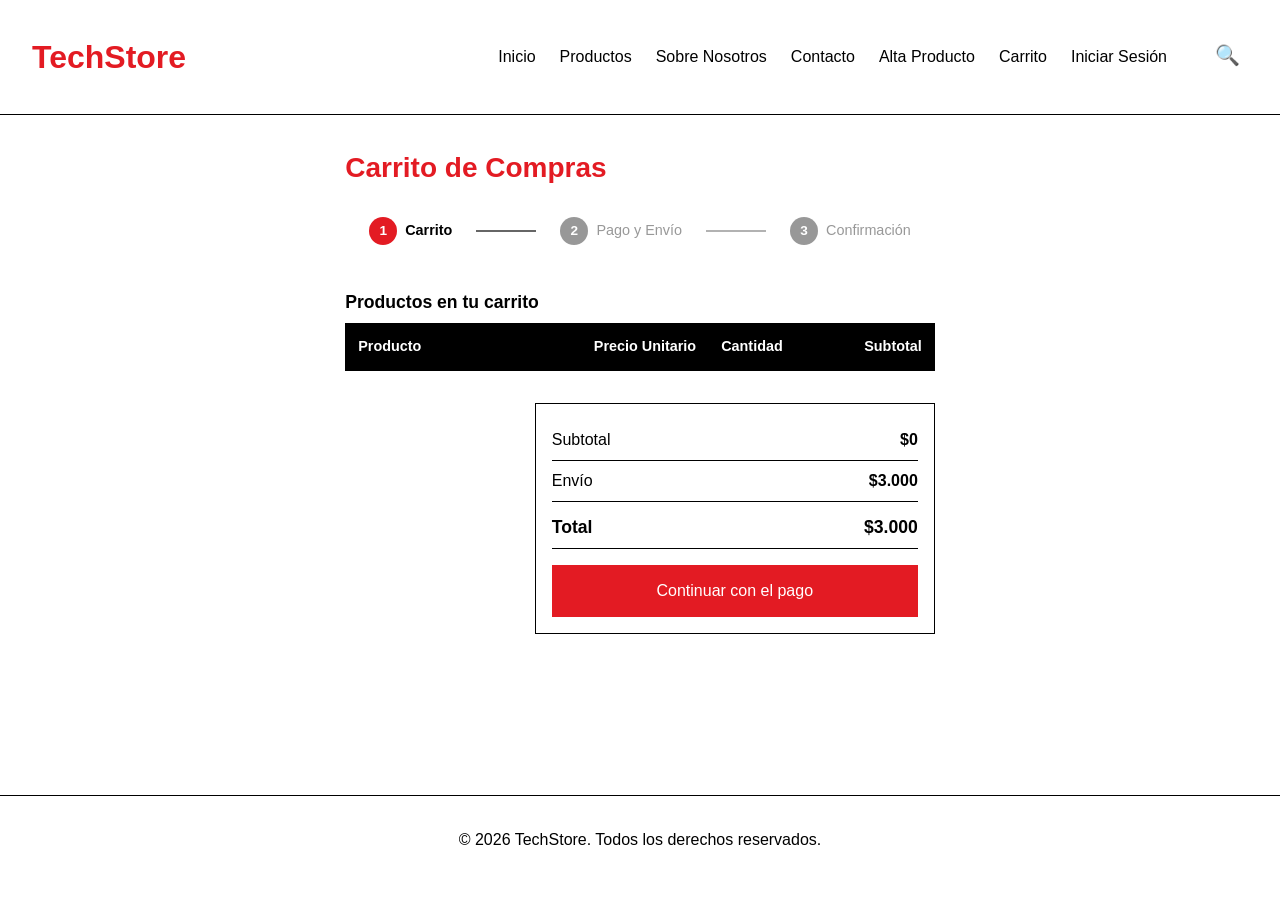
==== commit 845f520e: "Refactor product display and detail pages; implement dynamic product rendering and cart functionalit" ====
--- a/carrito.html
+++ b/carrito.html
@@ -55,35 +55,7 @@
                         <th class="col-subtotal">Subtotal</th>
                     </tr>
                 </thead>
-                <tbody>
-                    <tr>
-                        <td>
-                            Procesador AMD Ryzen 7 5800X
-                            <br><button class="btn-eliminar">Eliminar</button>
-                        </td>
-                        <td class="col-precio">$180.000</td>
-                        <td class="col-cantidad"><input type="number" class="cantidad-input" value="1" min="1"></td>
-                        <td class="col-subtotal">$180.000</td>
-                    </tr>
-                    <tr>
-                        <td>
-                            Memoria RAM Corsair Vengeance 16GB DDR4
-                            <br><button class="btn-eliminar">Eliminar</button>
-                        </td>
-                        <td class="col-precio">$45.000</td>
-                        <td class="col-cantidad"><input type="number" class="cantidad-input" value="2" min="1"></td>
-                        <td class="col-subtotal">$90.000</td>
-                    </tr>
-                    <tr>
-                        <td>
-                            Disco SSD NVMe Samsung 1TB 980 Pro
-                            <br><button class="btn-eliminar">Eliminar</button>
-                        </td>
-                        <td class="col-precio">$75.000</td>
-                        <td class="col-cantidad"><input type="number" class="cantidad-input" value="1" min="1"></td>
-                        <td class="col-subtotal">$75.000</td>
-                    </tr>
-                </tbody>
+                <tbody></tbody>
             </table>
         </section>
 
@@ -107,5 +79,78 @@
     <footer>
         <p>&copy; 2026 TechStore. Todos los derechos reservados.</p>
     </footer>
+
+    <script>
+        function formatearPrecio(num) {
+            return num.toString().replace(/\B(?=(\d{3})+(?!\d))/g, '.');
+        }
+
+        function obtenerCarrito() {
+            try {
+                var data = localStorage.getItem('carrito');
+                return data ? JSON.parse(data) : [];
+            } catch (e) {
+                return [];
+            }
+        }
+
+        function renderizarCarrito() {
+            var carrito = obtenerCarrito();
+            var tbody = document.querySelector('.tabla-carrito tbody');
+            var subtotales = document.querySelectorAll('.resumen-carrito .fila-total strong');
+
+            tbody.innerHTML = '';
+
+            carrito.forEach(function(producto, index) {
+                var tr = document.createElement('tr');
+
+                var tdProducto = document.createElement('td');
+                tdProducto.appendChild(document.createTextNode(producto.nombre));
+                tdProducto.appendChild(document.createElement('br'));
+                var btnEliminar = document.createElement('button');
+                btnEliminar.className = 'btn-eliminar';
+                btnEliminar.textContent = 'Eliminar';
+                btnEliminar.addEventListener('click', function() {
+                    carrito.splice(index, 1);
+                    localStorage.setItem('carrito', JSON.stringify(carrito));
+                    renderizarCarrito();
+                });
+                tdProducto.appendChild(btnEliminar);
+                tr.appendChild(tdProducto);
+
+                var tdPrecio = document.createElement('td');
+                tdPrecio.className = 'col-precio';
+                tdPrecio.textContent = '$' + formatearPrecio(producto.precio);
+                tr.appendChild(tdPrecio);
+
+                var tdCantidad = document.createElement('td');
+                tdCantidad.className = 'col-cantidad';
+                var inputCant = document.createElement('input');
+                inputCant.type = 'number';
+                inputCant.className = 'cantidad-input';
+                inputCant.value = 1;
+                inputCant.min = 1;
+                tdCantidad.appendChild(inputCant);
+                tr.appendChild(tdCantidad);
+
+                var tdSubtotal = document.createElement('td');
+                tdSubtotal.className = 'col-subtotal';
+                tdSubtotal.textContent = '$' + formatearPrecio(producto.precio);
+                tr.appendChild(tdSubtotal);
+
+                tbody.appendChild(tr);
+            });
+
+            var subtotal = carrito.reduce(function(acc, p) { return acc + p.precio; }, 0);
+            var envio = 3000;
+            var total = subtotal + envio;
+
+            subtotales[0].textContent = '$' + formatearPrecio(subtotal);
+            subtotales[1].textContent = '$' + formatearPrecio(envio);
+            subtotales[2].textContent = '$' + formatearPrecio(total);
+        }
+
+        renderizarCarrito();
+    </script>
 </body>
 </html>
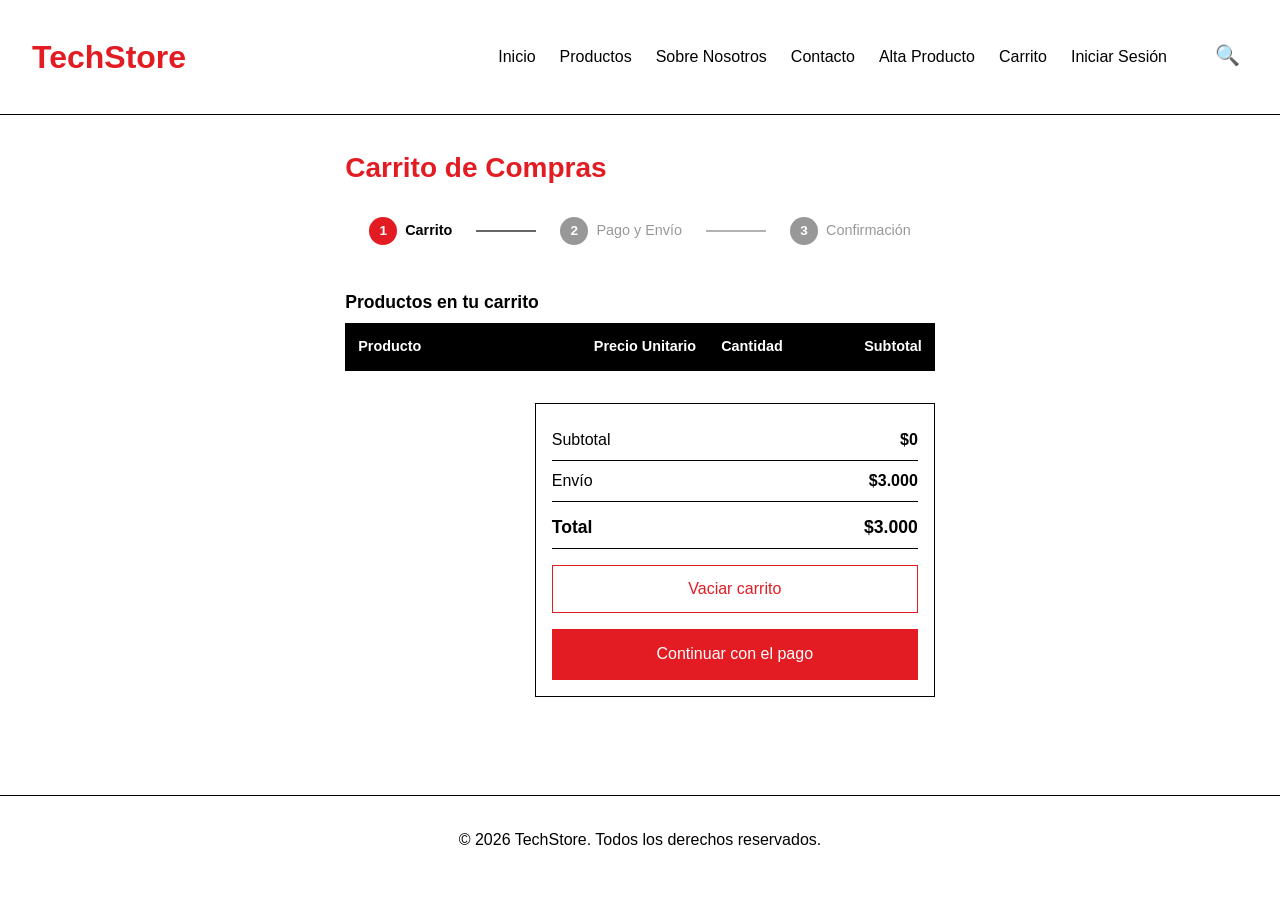
==== commit 68242d58: "feat: Implement responsive navigation and category rendering - Added a hamburger menu for mobile nav" ====
--- a/carrito.html
+++ b/carrito.html
@@ -12,15 +12,17 @@
 </head>
 <body>
     <header>
-        <h1><a href="index.html">TechStore</a></h1>
-        <nav>
+<h1><a href="index.html">TechStore</a></h1>
+    <input type="checkbox" id="nav-toggle" class="nav-toggle">
+    <label for="nav-toggle" class="hamburger">☰</label>
+    <nav>
             <ul>
                 <li><a href="index.html">Inicio</a></li>
                 <li><a href="productos.html">Productos</a></li>
                 <li><a href="sobre-nosotros.html">Sobre Nosotros</a></li>
                 <li><a href="contact.html">Contacto</a></li>
                 <li><a href="new-product.html">Alta Producto</a></li>
-                <li><a href="carrito.html">Carrito</a></li>
+                <li class="nav-carrito"><a href="carrito.html">Carrito<span class="carrito-badge" id="carrito-badge">0</span></a><div class="carrito-preview" id="carrito-preview"></div></li>
                 <li><a href="login-user.html">Iniciar Sesión</a></li>
             </ul>
             <div class="buscador">
@@ -72,6 +74,7 @@
                 <span>Total</span>
                 <strong>$348.000</strong>
             </div>
+            <button class="btn-vaciar-carrito">Vaciar carrito</button>
             <a href="checkout.html" class="btn-checkout">Continuar con el pago</a>
         </div>
     </main>
@@ -102,6 +105,9 @@
             tbody.innerHTML = '';
 
             carrito.forEach(function(producto, index) {
+                var cantidad = producto.cantidad || 1;
+                var subtotalItem = producto.precio * cantidad;
+
                 var tr = document.createElement('tr');
 
                 var tdProducto = document.createElement('td');
@@ -125,32 +131,77 @@
 
                 var tdCantidad = document.createElement('td');
                 tdCantidad.className = 'col-cantidad';
+
+                var controlDiv = document.createElement('div');
+                controlDiv.className = 'cantidad-control';
+
+                var btnMenos = document.createElement('button');
+                btnMenos.className = 'cantidad-btn cantidad-menos';
+                btnMenos.textContent = '\u2212';
+                btnMenos.addEventListener('click', function() {
+                    var val = (producto.cantidad || 1) - 1;
+                    if (val < 1) val = 1;
+                    producto.cantidad = val;
+                    localStorage.setItem('carrito', JSON.stringify(carrito));
+                    renderizarCarrito();
+                });
+                controlDiv.appendChild(btnMenos);
+
                 var inputCant = document.createElement('input');
                 inputCant.type = 'number';
                 inputCant.className = 'cantidad-input';
-                inputCant.value = 1;
+                inputCant.value = cantidad;
                 inputCant.min = 1;
-                tdCantidad.appendChild(inputCant);
+                inputCant.addEventListener('change', function() {
+                    var val = parseInt(this.value);
+                    if (val < 1) val = 1;
+                    producto.cantidad = val;
+                    localStorage.setItem('carrito', JSON.stringify(carrito));
+                    renderizarCarrito();
+                });
+                controlDiv.appendChild(inputCant);
+
+                var btnMas = document.createElement('button');
+                btnMas.className = 'cantidad-btn cantidad-mas';
+                btnMas.textContent = '+';
+                btnMas.addEventListener('click', function() {
+                    producto.cantidad = (producto.cantidad || 1) + 1;
+                    localStorage.setItem('carrito', JSON.stringify(carrito));
+                    renderizarCarrito();
+                });
+                controlDiv.appendChild(btnMas);
+
+                tdCantidad.appendChild(controlDiv);
                 tr.appendChild(tdCantidad);
 
                 var tdSubtotal = document.createElement('td');
                 tdSubtotal.className = 'col-subtotal';
-                tdSubtotal.textContent = '$' + formatearPrecio(producto.precio);
+                tdSubtotal.textContent = '$' + formatearPrecio(subtotalItem);
                 tr.appendChild(tdSubtotal);
 
                 tbody.appendChild(tr);
             });
 
-            var subtotal = carrito.reduce(function(acc, p) { return acc + p.precio; }, 0);
+            var subtotal = carrito.reduce(function(acc, p) { return acc + p.precio * (p.cantidad || 1); }, 0);
             var envio = 3000;
             var total = subtotal + envio;
 
             subtotales[0].textContent = '$' + formatearPrecio(subtotal);
             subtotales[1].textContent = '$' + formatearPrecio(envio);
             subtotales[2].textContent = '$' + formatearPrecio(total);
-        }
+
+            if (typeof actualizarCarritoNav === 'function') actualizarCarritoNav();
+        }
+
+        function vaciarCarrito() {
+            localStorage.removeItem('carrito');
+            renderizarCarrito();
+        }
+
+        document.querySelector('.btn-vaciar-carrito').addEventListener('click', vaciarCarrito);
 
         renderizarCarrito();
     </script>
+<script src="js/carrito-nav.js"></script>
 </body>
 </html>
--- a/style.css
+++ b/style.css
@@ -23,10 +23,28 @@
     min-height: 100vh;
 }
 
-/* Header y Navegación */
+/* Header (base) */
 header {
+    position: sticky;
+    top: 0;
+    z-index: 1000;
     padding: 1rem;
     border-bottom: var(--borde-fino) solid var(--color-texto);
+    background: var(--color-fondo);
+}
+
+/* Nav toggle (hamburger) */
+.nav-toggle {
+    display: none;
+}
+
+.hamburger {
+    display: none;
+    cursor: pointer;
+    font-size: 1.5rem;
+    padding: 0.25rem;
+    user-select: none;
+    line-height: 1;
 }
 
 header h1 {
@@ -37,67 +55,6 @@
 header h1 a {
     color: inherit;
     text-decoration: none;
-}
-
-header nav ul {
-    list-style: none;
-    display: flex;
-    flex-direction: column;
-    gap: 0.5rem;
-    margin-top: 1rem;
-}
-
-header nav a {
-    display: block;
-    padding: 0.5rem;
-    color: var(--color-texto);
-    text-decoration: none;
-}
-
-header nav a:hover {
-    color: var(--color-acento);
-}
-
-header nav {
-    display: flex;
-    flex-direction: column;
-    gap: 1rem;
-}
-
-.buscador {
-    display: flex;
-    flex-direction: column;
-    align-items: flex-start;
-}
-
-#buscador-toggle {
-    display: none;
-}
-
-.buscador-lupa {
-    cursor: pointer;
-    padding: 0.5rem;
-    font-size: 1.25rem;
-    color: var(--color-texto);
-}
-
-.buscador-input {
-    display: none;
-    width: 200px;
-}
-
-.buscador-input input {
-    width: 100%;
-    padding: 0.5rem;
-    border: var(--borde-fino) solid var(--color-texto);
-    border-radius: var(--radio-borde);
-    background-color: var(--color-fondo);
-    color: var(--color-texto);
-}
-
-#buscador-toggle:checked ~ .buscador-input {
-    display: block;
-    width: 200px;
 }
 
 /* Main */
@@ -125,443 +82,16 @@
     margin-bottom: 1rem;
 }
 
-/* Formularios */
-form {
-    display: flex;
-    flex-direction: column;
-    gap: 1rem;
-}
-
-fieldset {
-    border: var(--borde-fino) solid var(--color-texto);
-    padding: 1rem;
-}
-
-legend {
-    padding: 0 0.5rem;
-    font-weight: bold;
-}
-
-label {
-    display: block;
-    margin-bottom: 0.25rem;
-}
-
-input,
-select,
-textarea {
-    width: 100%;
-    padding: 0.5rem;
-    border: var(--borde-fino) solid var(--color-texto);
-    border-radius: var(--radio-borde);
-    font-size: 1rem;
-}
-
-button {
-    padding: 0.75rem 1.5rem;
-    background-color: var(--color-primario);
-    color: var(--color-fondo);
-    border: none;
-    border-radius: var(--radio-borde);
-    cursor: pointer;
-    font-size: 1rem;
-}
-
-button:hover {
-    background-color: var(--color-acento);
-}
-
-button[type="reset"] {
-    background-color: transparent;
-    color: var(--color-texto);
-    border: var(--borde-fino) solid var(--color-texto);
-}
-
-input[type="checkbox"],
-input[type="radio"] {
-    width: auto;
-    margin-right: 0.5rem;
-}
-
-table {
-    width: 100%;
-    border-collapse: collapse;
-    margin-bottom: 2rem;
-}
-
-table th,
-table td {
-    padding: 0.75rem;
-    border: var(--borde-fino) solid var(--color-texto);
-    text-align: left;
-}
-
-table th {
-    background-color: var(--color-fondo);
-    font-weight: bold;
-}
-
-.opciones-envio,
-.opciones-pago {
-    display: flex;
-    flex-direction: column;
-    gap: 0.75rem;
-}
-
-.opciones-envio label,
-.opciones-pago label {
-    display: flex;
-    align-items: center;
-    cursor: pointer;
-}
-
-.totales {
-    margin: 1.5rem 0;
-    padding: 1rem;
-    border: var(--borde-fino) solid var(--color-texto);
-}
-
-.totales p {
-    margin-bottom: 0.5rem;
-}
-
-.totales p:last-child {
-    margin-bottom: 0;
-    font-size: 1.1rem;
-}
-
-/* Artículos de productos */
-.productos {
-    display: grid;
-    gap: 1rem;
-    grid-template-columns: 1fr;
-}
-
-a.tarjeta-producto {
-    text-decoration: none;
-    color: inherit;
-}
-
-.tarjeta-producto {
-    position: relative;
-    display: flex;
-    flex-direction: column;
-    height: 320px;
-    border: var(--borde-fino) solid var(--color-texto);
-    border-radius: var(--radio-borde);
-    overflow: hidden;
-    transition: transform 0.2s ease;
-}
-
-.tarjeta-producto:hover {
-    transform: translateY(-5px);
-}
-
-.producto-imagen {
-    width: 100%;
-    height: 180px;
-    background-color: #e0e0e0;
-    border-bottom: none;
-}
-
-.producto-imagen img {
-    width: 100%;
-    height: 100%;
-    object-fit: cover;
-}
-
-.producto-info {
-    padding: 1rem;
-    display: flex;
-    flex-direction: column;
-    flex-grow: 1;
-}
-
-.producto-info h4 {
-    font-size: 1rem;
-    margin-bottom: 0.5rem;
-    line-height: 1.3;
-}
-
-.producto-precio-container {
-    display: flex;
-    align-items: baseline;
-    gap: 0.5rem;
-    margin-top: auto;
-}
-
-.producto-precio {
-    font-size: 1.25rem;
-    font-weight: bold;
-    color: var(--color-primario);
-}
-
-.producto-precio-anterior {
-    font-size: 0.85rem;
-    text-decoration: line-through;
-    color: var(--color-texto);
-    opacity: 0.7;
-}
-
-.producto-descripcion {
-    position: absolute;
-    left: 0;
-    right: 0;
-    top: 0;
-    height: 180px;
-    background-color: rgba(245, 245, 245, 0.95);
-    color: var(--color-texto);
-    padding: 1rem;
-    opacity: 0;
-    transition: opacity 0.3s ease;
-    border-bottom: var(--borde-fino) solid var(--color-texto);
-}
-
-.tarjeta-producto:hover .producto-descripcion {
-    opacity: 1;
-}
-
-.producto-descripcion p {
-    margin: 0;
-    font-size: 0.9rem;
-}
-
-.tarjeta-producto.oferta {
-    background-color: var(--color-acento);
-}
-
-.tarjeta-producto.oferta:hover {
-    background-color: var(--color-acento);
-}
-
-.etiqueta-oferta {
-    position: absolute;
-    top: 0;
-    right: 0;
-    padding: 0.25rem 0.5rem;
-    background-color: var(--color-primario);
-    color: var(--color-fondo);
-    font-size: 0.75rem;
-    font-weight: bold;
-    z-index: 1;
-}
-
-/* Filtros de categoría */
-.filtro-ancla {
-    position: absolute;
-    opacity: 0;
-    pointer-events: none;
-}
-
-.filtros-categoria {
-    display: flex;
-    flex-wrap: wrap;
-    gap: 0.5rem;
-    margin-bottom: 1.5rem;
-}
-
-.filtros-categoria a {
-    display: inline-block;
-    padding: 0.5rem 1rem;
-    border: var(--borde-fino) solid var(--color-texto);
-    text-decoration: none;
-    color: var(--color-texto);
-    font-size: 0.9rem;
-    user-select: none;
-    transition: background-color 0.2s ease, color 0.2s ease;
-}
-
-.filtros-categoria a:hover {
-    background-color: var(--color-primario);
-    color: var(--color-fondo);
-}
-
-/* Ancla activa: resalta el link correspondiente */
-#filtro-todos:target ~ .filtros-categoria a[href="#filtro-todos"],
-#filtro-procesadores:target ~ .filtros-categoria a[href="#filtro-procesadores"],
-#filtro-memorias:target ~ .filtros-categoria a[href="#filtro-memorias"],
-#filtro-discos:target ~ .filtros-categoria a[href="#filtro-discos"],
-#filtro-placas:target ~ .filtros-categoria a[href="#filtro-placas"],
-#filtro-motherboards:target ~ .filtros-categoria a[href="#filtro-motherboards"],
-#filtro-monitores:target ~ .filtros-categoria a[href="#filtro-monitores"] {
-    background-color: var(--color-primario);
-    color: var(--color-fondo);
-    border-color: var(--color-primario);
-}
-
-/* Cuando un filtro específico está activo, oculta todas las secciones */
-#filtro-procesadores:target ~ section,
-#filtro-memorias:target ~ section,
-#filtro-discos:target ~ section,
-#filtro-placas:target ~ section,
-#filtro-motherboards:target ~ section,
-#filtro-monitores:target ~ section {
-    display: none;
-}
-
-/* Muestra solo la sección que coincide */
-#filtro-procesadores:target ~ #procesadores,
-#filtro-memorias:target ~ #memorias-ram,
-#filtro-discos:target ~ #discos-ssd,
-#filtro-placas:target ~ #placas-de-video,
-#filtro-motherboards:target ~ #motherboards,
-#filtro-monitores:target ~ #monitores {
-    display: block;
-}
-
-/* Producto detalle */
-.producto-detalle {
-    display: flex;
-    flex-direction: column;
-    gap: 1.5rem;
-}
-
-.producto-detalle-imagen {
-    width: 100%;
-    max-height: 400px;
-    background-color: #e0e0e0;
+/* Banner */
+.banner-wrapper {
     overflow: hidden;
 }
-
-.producto-detalle-imagen img {
+.banner {
     width: 100%;
-    height: 100%;
+    height: auto;
+    display: block;
+    max-height: 250px;
     object-fit: cover;
-}
-
-.producto-detalle-info {
-    display: flex;
-    flex-direction: column;
-    gap: 1rem;
-}
-
-.producto-detalle-info h2 {
-    color: var(--color-texto);
-    margin-bottom: 0;
-}
-
-.producto-detalle-precio {
-    font-size: 1.75rem;
-    font-weight: bold;
-    color: var(--color-primario);
-    margin-bottom: 0;
-}
-
-.producto-detalle-precio-anterior {
-    font-size: 1rem;
-    text-decoration: line-through;
-    color: var(--color-texto);
-    opacity: 0.7;
-    margin-left: 0.75rem;
-    font-weight: normal;
-}
-
-.producto-detalle-descripcion {
-    line-height: 1.7;
-    margin-bottom: 0;
-}
-
-.producto-detalle-sku {
-    font-size: 0.85rem;
-    color: var(--color-texto);
-    opacity: 0.6;
-    margin-bottom: 0;
-}
-
-.producto-detalle-envio {
-    padding: 1rem;
-    border: var(--borde-fino) solid var(--color-texto);
-}
-
-.producto-detalle-envio h4 {
-    margin-bottom: 0.75rem;
-    font-size: 1rem;
-}
-
-.producto-detalle-envio ul {
-    list-style: none;
-    display: flex;
-    flex-direction: column;
-    gap: 0.5rem;
-}
-
-.producto-detalle-envio li {
-    display: flex;
-    align-items: center;
-    gap: 0.5rem;
-    font-size: 0.9rem;
-}
-
-.producto-detalle-envio li::before {
-    content: "✔";
-    color: var(--color-primario);
-    font-weight: bold;
-}
-
-.producto-detalle .btn-carrito {
-    padding: 0.85rem 2rem;
-    background-color: var(--color-primario);
-    color: var(--color-fondo);
-    border: none;
-    cursor: pointer;
-    font-size: 1.1rem;
-    font-weight: bold;
-    align-self: flex-start;
-    transition: background-color 0.2s ease;
-}
-
-.producto-detalle .btn-carrito:hover {
-    background-color: var(--color-acento);
-}
-
-/* Login */
-.pagina-login {
-    display: flex;
-    flex-direction: column;
-    justify-content: center;
-    align-items: center;
-}
-
-.pagina-login form {
-    width: 100%;
-    max-width: 420px;
-    gap: 1.25rem;
-}
-
-.pagina-login fieldset {
-    padding: 2rem;
-}
-
-.pagina-login .olvide-link {
-    margin-top: 1rem;
-    color: var(--color-texto);
-    opacity: 0.7;
-    font-size: 0.9rem;
-}
-
-.pagina-login .olvide-link:hover {
-    color: var(--color-primario);
-    opacity: 1;
-}
-
-.pagina-login .admin-link {
-    margin-top: 0.75rem;
-    padding: 0.75rem 1.5rem;
-    background-color: transparent;
-    color: var(--color-texto);
-    border: var(--borde-fino) solid var(--color-texto);
-    text-decoration: none;
-    text-align: center;
-    width: 100%;
-    max-width: 400px;
-    font-size: 0.9rem;
-    transition: background-color 0.2s ease, color 0.2s ease;
-}
-
-.pagina-login .admin-link:hover {
-    background-color: var(--color-primario);
-    color: var(--color-fondo);
-    border-color: var(--color-primario);
 }
 
 /* Footer */
@@ -573,39 +103,9 @@
 
 /* Tablet */
 @media (min-width: 768px) {
-    .producto-detalle {
-        flex-direction: row;
-        align-items: flex-start;
-    }
-
-    .producto-detalle-imagen {
-        flex: 0 0 45%;
-        max-height: 500px;
-    }
-
-    .producto-detalle-info {
-        flex: 1;
-    }
-
     header {
         display: flex;
         justify-content: space-between;
-        align-items: center;
-    }
-
-    header nav {
-        flex-direction: row;
-        align-items: center;
-        gap: 2rem;
-    }
-
-    header nav ul {
-        flex-direction: row;
-        margin-top: 0;
-    }
-
-    .buscador {
-        flex-direction: row;
         align-items: center;
     }
 
@@ -615,18 +115,6 @@
 
     h2 {
         font-size: 1.5rem;
-    }
-
-    form {
-        max-width: 600px;
-    }
-
-    fieldset {
-        padding: 1.5rem;
-    }
-
-    .productos {
-        grid-template-columns: repeat(2, 1fr);
     }
 }
 
@@ -647,15 +135,7 @@
     }
 
     main {
-        max-width: 1200px;
+        max-width: 1400px;
         margin: 0 auto;
     }
-
-    .productos {
-        grid-template-columns: repeat(3, 1fr);
-    }
-
-    form {
-        max-width: 800px;
-    }
 }
--- a/css/navegacion.css
+++ b/css/navegacion.css
@@ -92,39 +92,14 @@
 }
 
 /* Ancla activa: resalta el link correspondiente */
-#filtro-todos:target ~ .filtros-categoria a[href="#filtro-todos"],
-#filtro-procesadores:target ~ .filtros-categoria a[href="#filtro-procesadores"],
-#filtro-memorias:target ~ .filtros-categoria a[href="#filtro-memorias"],
-#filtro-discos:target ~ .filtros-categoria a[href="#filtro-discos"],
-#filtro-placas:target ~ .filtros-categoria a[href="#filtro-placas"],
-#filtro-motherboards:target ~ .filtros-categoria a[href="#filtro-motherboards"],
-#filtro-monitores:target ~ .filtros-categoria a[href="#filtro-monitores"] {
+.filtro-link.activo {
     background-color: var(--color-primario);
     color: var(--color-fondo);
     border-color: var(--color-primario);
 }
 
-/* Títulos de categoría: ocultos por defecto, visibles solo con :target */
+/* Títulos de categoría: ocultos por defecto */
 .titulo-categoria {
-    display: none;
-}
-
-#filtro-procesadores:target ~ #titulo-procesadores,
-#filtro-memorias:target ~ #titulo-memorias,
-#filtro-discos:target ~ #titulo-discos,
-#filtro-placas:target ~ #titulo-placas-video,
-#filtro-motherboards:target ~ #titulo-motherboards,
-#filtro-monitores:target ~ #titulo-monitores {
-    display: block;
-}
-
-/* Oculta productos de categorías no seleccionadas */
-#filtro-procesadores:target ~ .productos .tarjeta-producto:not([data-categoria="procesadores"]),
-#filtro-memorias:target ~ .productos .tarjeta-producto:not([data-categoria="memorias"]),
-#filtro-discos:target ~ .productos .tarjeta-producto:not([data-categoria="discos"]),
-#filtro-placas:target ~ .productos .tarjeta-producto:not([data-categoria="placas-video"]),
-#filtro-motherboards:target ~ .productos .tarjeta-producto:not([data-categoria="motherboards"]),
-#filtro-monitores:target ~ .productos .tarjeta-producto:not([data-categoria="monitores"]) {
     display: none;
 }
 
@@ -245,7 +220,158 @@
     border-color: var(--color-primario);
 }
 
+/* Carrito nav item */
+.nav-carrito {
+    position: relative;
+}
+
+.carrito-badge {
+    display: none;
+    position: absolute;
+    top: 0;
+    right: -8px;
+    background-color: var(--color-primario);
+    color: var(--color-fondo);
+    font-size: 0.7rem;
+    font-weight: bold;
+    min-width: 16px;
+    height: 16px;
+    line-height: 16px;
+    text-align: center;
+    border-radius: 50%;
+    padding: 0 4px;
+}
+
+.carrito-preview {
+    display: none;
+    position: absolute;
+    top: 100%;
+    right: 0;
+    width: 300px;
+    background-color: var(--color-fondo);
+    border: var(--borde-fino) solid var(--color-texto);
+    z-index: 100;
+    padding: 0.5rem;
+}
+
+.nav-carrito:hover .carrito-preview {
+    display: block;
+}
+
+.carrito-preview-vacio {
+    text-align: center;
+    padding: 0.5rem;
+    font-size: 0.85rem;
+    opacity: 0.6;
+}
+
+.carrito-preview-lista {
+    list-style: none;
+    max-height: 200px;
+    overflow-y: auto;
+}
+
+.carrito-preview-item {
+    display: flex;
+    align-items: center;
+    padding: 0.4rem 0;
+    font-size: 0.8rem;
+    gap: 0.4rem;
+}
+
+.carrito-preview-item:not(:last-child) {
+    border-bottom: var(--borde-fino) solid var(--color-texto);
+    border-bottom-color: rgba(0,0,0,0.1);
+}
+
+.carrito-preview-nombre {
+    flex: 1;
+    overflow: hidden;
+    text-overflow: ellipsis;
+    white-space: nowrap;
+    min-width: 0;
+}
+
+.carrito-preview-detalle {
+    white-space: nowrap;
+    opacity: 0.7;
+    font-size: 0.75rem;
+}
+
+.carrito-preview-precio {
+    font-weight: bold;
+    white-space: nowrap;
+}
+
+.carrito-preview-eliminar {
+    background: none;
+    border: none;
+    color: var(--color-primario);
+    cursor: pointer;
+    font-size: 0.8rem;
+    padding: 0.1rem 0.3rem;
+    line-height: 1;
+}
+
+.carrito-preview-eliminar:hover {
+    font-weight: bold;
+}
+
+.carrito-preview-subtotal {
+    text-align: right;
+    padding: 0.5rem 0;
+    font-size: 0.85rem;
+    border-top: var(--borde-fino) solid var(--color-texto);
+    border-top-color: rgba(0,0,0,0.15);
+    margin-top: 0.25rem;
+}
+
+.carrito-preview-link {
+    display: block;
+    text-align: center;
+    margin-top: 0.5rem;
+    padding: 0.5rem;
+    background-color: var(--color-primario);
+    color: var(--color-fondo);
+    text-decoration: none;
+    font-size: 0.85rem;
+}
+
+.carrito-preview-link:hover {
+    background-color: var(--color-acento);
+}
+
+/* Mobile: hamburger visible, nav hidden by default */
+@media (max-width: 767px) {
+    header {
+        display: flex;
+        flex-wrap: wrap;
+        align-items: center;
+        justify-content: space-between;
+    }
+
+    .hamburger {
+        display: block;
+    }
+
+    header nav {
+        display: none;
+        width: 100%;
+    }
+
+    #nav-toggle:checked ~ nav {
+        display: flex;
+        flex-direction: column;
+    }
+}
+
 /* Tablet */
+@media (min-width: 768px) {
+    .carrito-preview {
+        left: auto;
+        right: 0;
+    }
+}
 @media (min-width: 768px) {
     header nav {
         flex-direction: row;
--- a/css/carrito.css
+++ b/css/carrito.css
@@ -86,12 +86,50 @@
     text-align: right;
 }
 
+.tabla-carrito .cantidad-control {
+    display: inline-flex;
+    align-items: center;
+    border: var(--borde-fino) solid var(--color-texto);
+}
+
+.tabla-carrito .cantidad-btn {
+    width: 32px;
+    height: 32px;
+    background: var(--color-fondo);
+    color: var(--color-texto);
+    border: none;
+    cursor: pointer;
+    font-size: 1.1rem;
+    display: flex;
+    align-items: center;
+    justify-content: center;
+    user-select: none;
+}
+
+.tabla-carrito .cantidad-btn:hover {
+    background-color: #ddd;
+}
+
+.tabla-carrito .cantidad-btn:active {
+    background-color: #bbb;
+}
+
 .tabla-carrito .cantidad-input {
-    width: 60px;
-    padding: 0.35rem;
-    text-align: center;
-    border: var(--borde-fino) solid var(--color-texto);
-    font-size: 1rem;
+    width: 40px;
+    height: 32px;
+    padding: 0;
+    text-align: center;
+    border: none;
+    border-left: var(--borde-fino) solid var(--color-texto);
+    border-right: var(--borde-fino) solid var(--color-texto);
+    font-size: 0.9rem;
+    -moz-appearance: textfield;
+}
+
+.tabla-carrito .cantidad-input::-webkit-outer-spin-button,
+.tabla-carrito .cantidad-input::-webkit-inner-spin-button {
+    -webkit-appearance: none;
+    margin: 0;
 }
 
 .tabla-carrito .btn-eliminar {
@@ -129,6 +167,25 @@
     font-weight: bold;
     font-size: 1.1rem;
     padding-top: 0.75rem;
+}
+
+.resumen-carrito .btn-vaciar-carrito {
+    display: block;
+    width: 100%;
+    margin-top: 1rem;
+    text-align: center;
+    padding: 0.85rem 1.5rem;
+    background: none;
+    color: var(--color-primario);
+    border: var(--borde-fino) solid var(--color-primario);
+    font-size: 1rem;
+    cursor: pointer;
+    text-decoration: none;
+}
+
+.resumen-carrito .btn-vaciar-carrito:hover {
+    background-color: var(--color-primario);
+    color: var(--color-fondo);
 }
 
 .resumen-carrito .btn-checkout {
